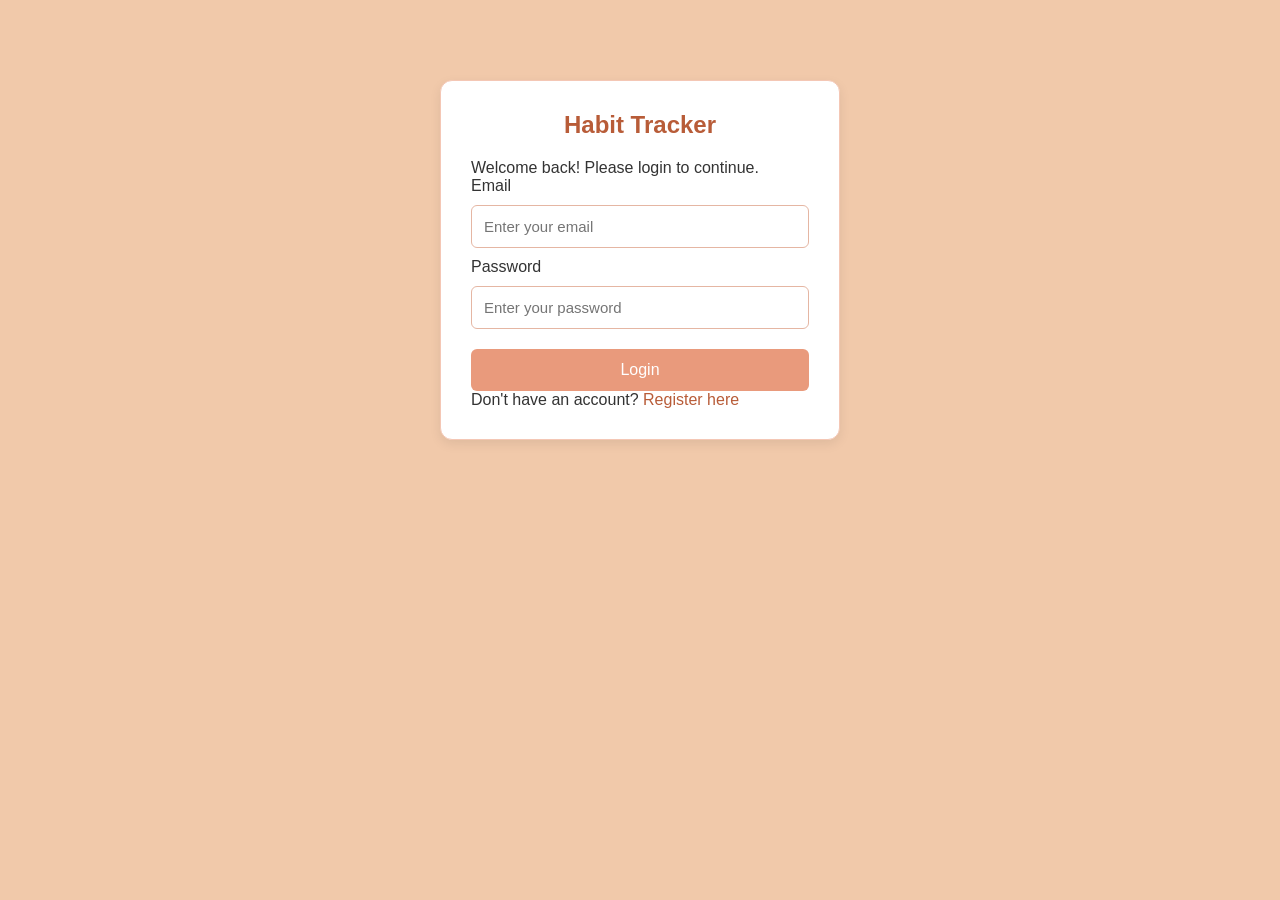
==== index.html @ 7ce1d5e7 "Initial commit" ====
<!DOCTYPE html>
<html lang="en">
<head>
    <meta charset="UTF-8">
    <meta name="viewport" content="width=device-width, initial-scale=1.0">
    <title>Habit Tracker - Login</title>
    <link rel="stylesheet" href="style.css">
</head>
<body>

    <div class="container">

        <h2>Habit Tracker</h2>
        <p>Welcome back! Please login to continue.</p>

        <form>
            <label for="email">Email</label>
            <input type="email" id="email"
                   placeholder="Enter your email" required>

            <label for="password">Password</label>
            <input type="password" id="password"
                   placeholder="Enter your password" required>

            <button type="submit">Login</button>
        </form>

        <p class="link">
            Don't have an account?
            <a href="register.html">Register here</a>
        </p>

    </div>

</body>
</html>
---- style.css ----
/* General Styling */
* {
    margin: 0;
    padding: 0;
    box-sizing: border-box;
}

body {
    font-family: Arial, sans-serif;
    background-color: #f1c9aa;
    color: #333333;
}

/* Login and Registration */
.container {
    width: 90%;
    max-width: 400px;
    margin: 80px auto;
    padding: 30px;
    background-color: #FFFFFF;
    border: 1px solid #F4C7B5;
    border-radius: 12px;
    box-shadow: 0 4px 12px rgba(0, 0, 0, 0.08);
}

h1, h2 {
    color: #B85C38;
    margin-bottom: 20px;
    text-align: center;
}

input {
    width: 100%;
    padding: 12px;
    margin: 10px 0;
    border: 1px solid #E5B6A3;
    border-radius: 6px;
    font-size: 15px;
}

button {
    width: 100%;
    padding: 12px;
    background-color: #E99A7C;
    color: white;
    border: none;
    border-radius: 6px;
    cursor: pointer;
    font-size: 16px;
    margin-top: 10px;
}

button:hover {
    background-color: #D98263;
}

a {
    color: #B85C38;
    text-decoration: none;
}

a:hover {
    text-decoration: underline;
}

/* Home Page */

.home-container {
    width: 90%;
    max-width: 1000px;
    margin: 40px auto;
}

.home-content {
    text-align: center;
    padding: 50px 20px;
    background-color: #FCE1D5;
    border-radius: 12px;
}

.home-content h1 {
    color: #B85C38;
    font-size: 32px;
    margin-bottom: 20px;
}

.home-content p {
    font-size: 17px;
    line-height: 1.6;
    margin-bottom: 25px;
}

.home-button {
    display: inline-block;
    padding: 12px 30px;
    background-color: #E99A7C;
    color: white;
    border-radius: 6px;
    text-decoration: none;
    font-size: 16px;
}

.home-button:hover {
    background-color: #D98263;
}

.login-text {
    margin-top: 25px;
}

.home-features {
    display: flex;
    justify-content: space-between;
    gap: 20px;
    margin-top: 30px;
}

.feature-card {
    flex: 1;
    background-color: white;
    border: 1px solid #F4C7B5;
    padding: 25px;
    border-radius: 10px;
    text-align: center;
}

.feature-card h2 {
    color: #B85C38;
    margin-bottom: 12px;
}

.feature-card p {
    line-height: 1.5;
}

/* Dashboard Navbar */
.navbar {
    background-color: #B85C38;
    color: white;
    padding: 18px 30px;
    display: flex;
    justify-content: space-between;
    align-items: center;
}

.navbar h1 {
    color: white;
    margin: 0;
}

.navbar a {
    color: white;
    margin-left: 20px;
}

/* Dashboard Layout */
.dashboard {
    width: 90%;
    max-width: 1000px;
    margin: 30px auto;
}

/* Welcome Section */
.welcome {
    background-color: #FCE1D5;
    padding: 30px;
    border-radius: 12px;
    margin-bottom: 25px;
}

.welcome h1 {
    color: #B85C38;
    text-align: left;
}

/* Dashboard Cards */
.dashboard-card {
    background-color: #FFFFFF;
    border: 1px solid #F4C7B5;
    border-radius: 12px;
    padding: 25px;
    margin-bottom: 25px;
    box-shadow: 0 3px 8px rgba(0, 0, 0, 0.05);
}

.dashboard-card h2 {
    color: #B85C38;
    text-align: left;
    margin-bottom: 15px;
}

/* Habit List */
.habit-list {
    margin-top: 20px;
}

.habit-list label {
    display: block;
    padding: 12px;
    margin: 8px 0;
    background-color: #FFF8F3;
    border-radius: 6px;
}

.habit-list input[type="checkbox"] {
    width: auto;
    margin-right: 10px;
    accent-color: #D98263;
}

/* Progress Bar */
.progress-bar {
    width: 100%;
    height: 18px;
    background-color: #F5DED4;
    border-radius: 10px;
    overflow: hidden;
    margin-top: 15px;
}

.progress-fill {
    height: 100%;
    width: 0%;
    background-color: #E99A7C;
}
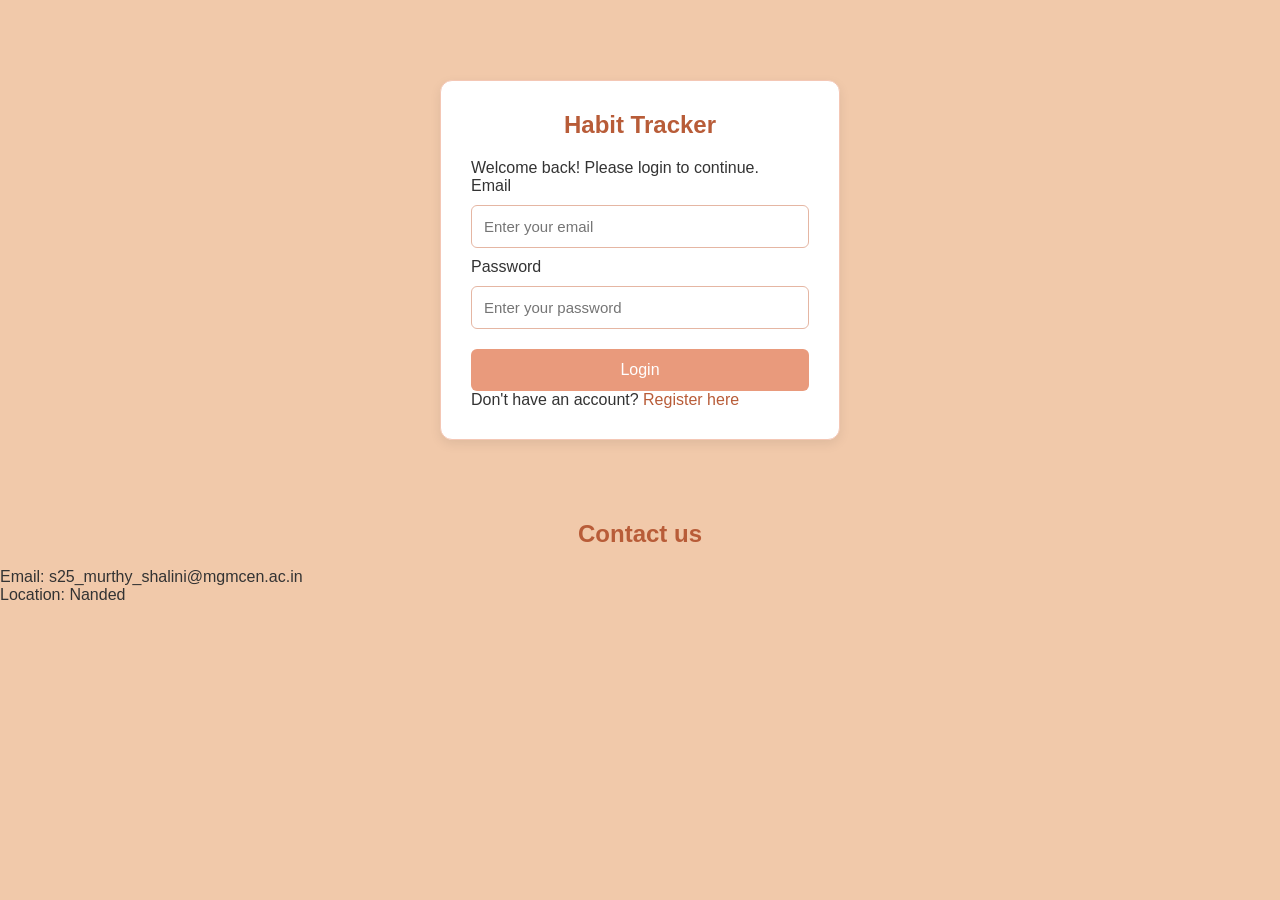
==== commit 16fec44a: "Added contact section" ====
--- a/index.html
+++ b/index.html
@@ -31,6 +31,8 @@
         </p>
 
     </div>
-
+    <h2>Contact us </h2>
+    <p> Email: s25_murthy_shalini@mgmcen.ac.in</p>
+    <p>Location: Nanded</p>
 </body>
 </html>
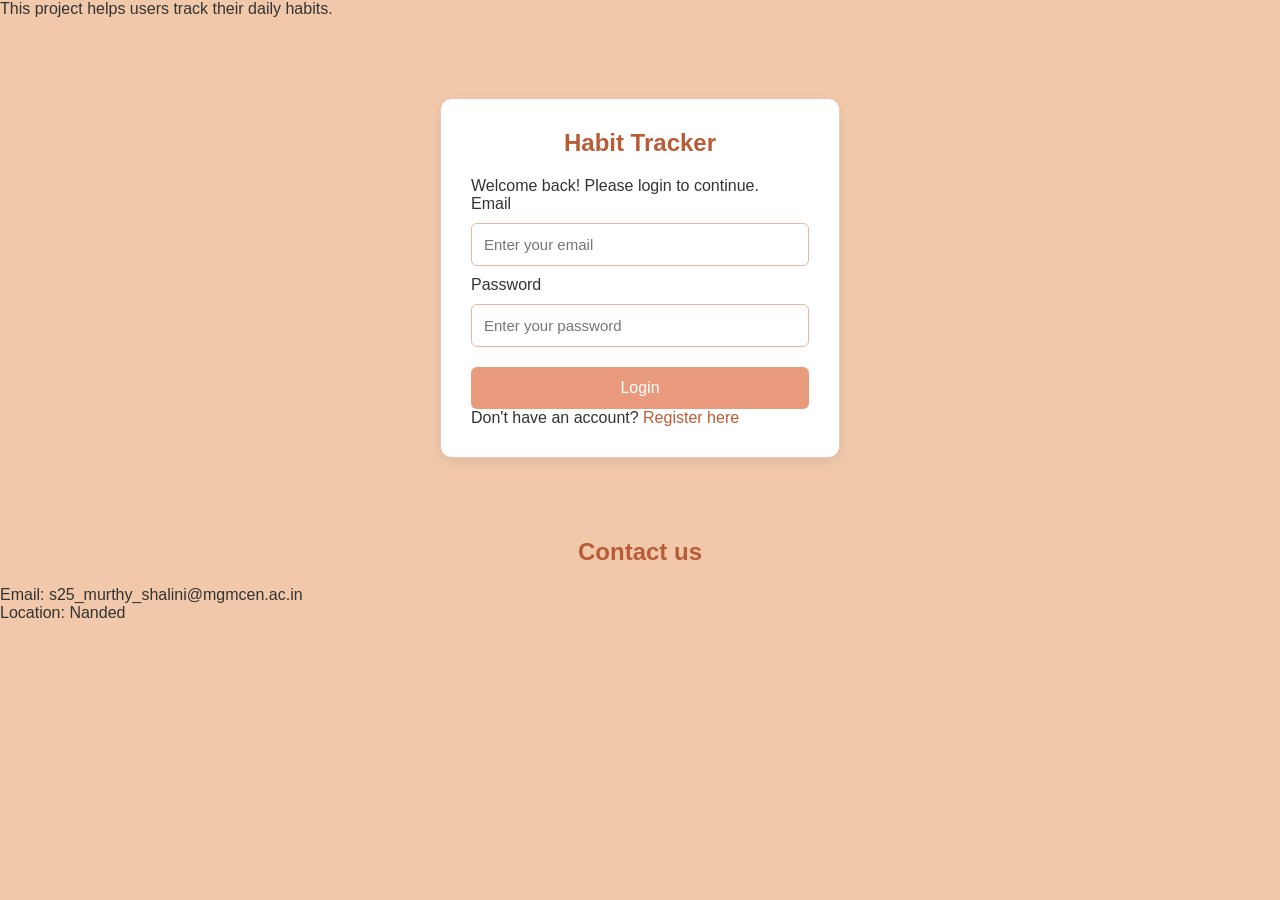
==== commit 42410f0b: "Add project description to index.html" ====
--- a/index.html
+++ b/index.html
@@ -7,7 +7,7 @@
     <link rel="stylesheet" href="style.css">
 </head>
 <body>
-
+    <p>This project helps users track their daily habits.</p>
     <div class="container">
 
         <h2>Habit Tracker</h2>
@@ -35,4 +35,4 @@
     <p> Email: s25_murthy_shalini@mgmcen.ac.in</p>
     <p>Location: Nanded</p>
 </body>
-</html>+</html>
